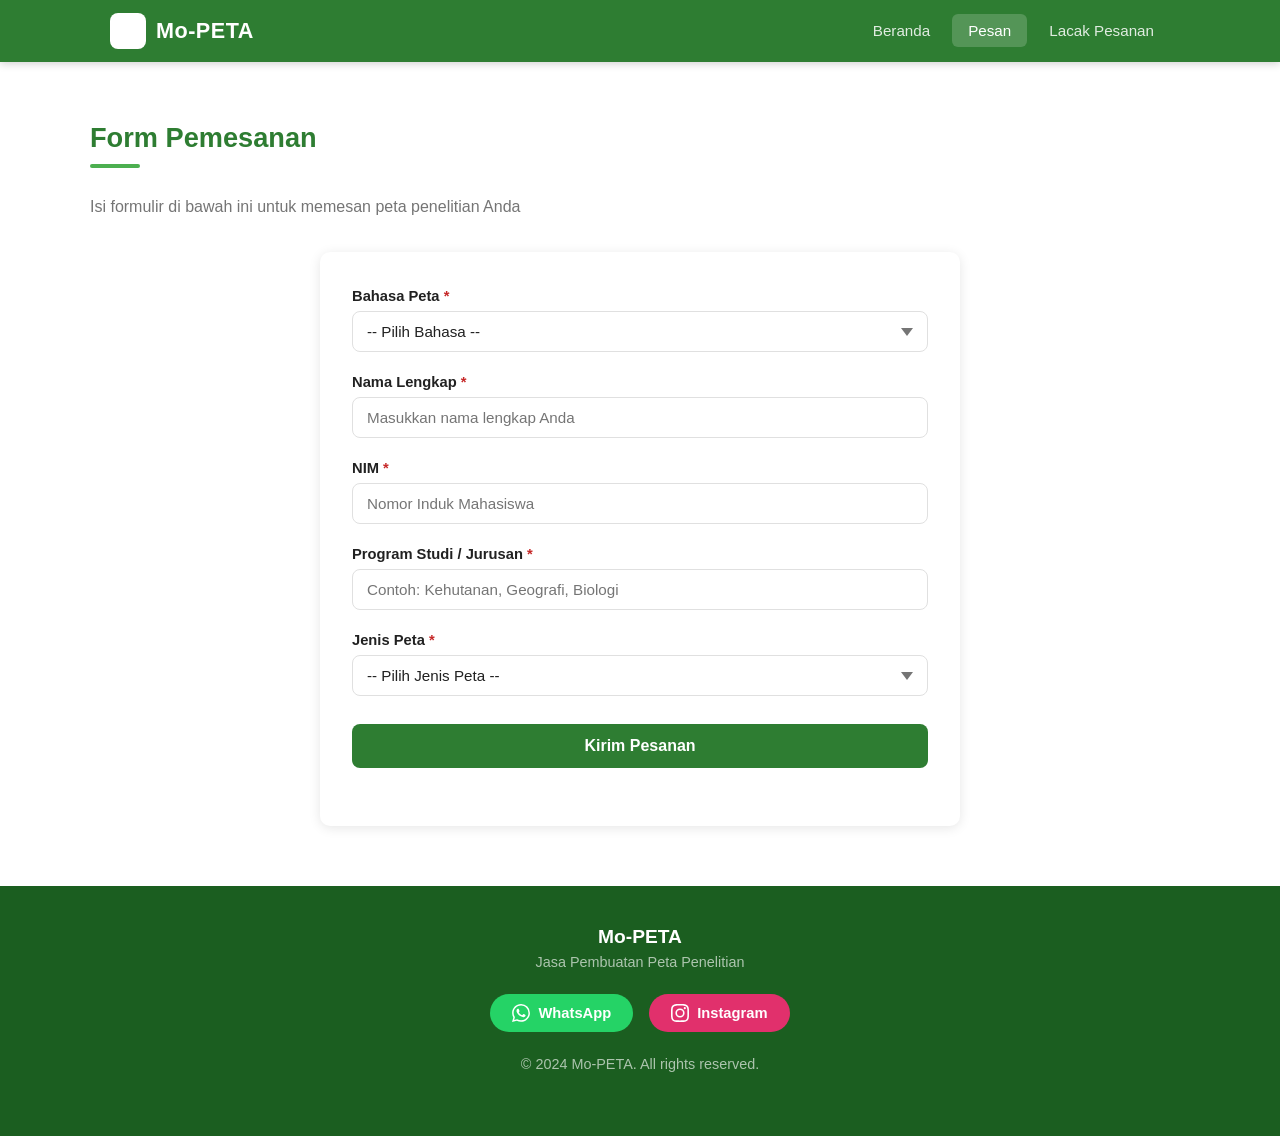
==== pesan.html @ 7c458ebf "Add files via upload" ====
<!DOCTYPE html>
<html lang="id">
<head>
  <meta charset="UTF-8" />
  <meta name="viewport" content="width=device-width, initial-scale=1.0" />
  <title>Pesan Peta — Mo-PETA</title>
  <link rel="stylesheet" href="style.css" />
</head>
<body>

  <!-- NAVBAR -->
  <nav class="navbar">
    <div class="navbar-inner">
      <a href="index.html" class="navbar-brand">
        <div class="brand-icon">🗺</div>
        <span>Mo-PETA</span>
      </a>
      <ul class="navbar-nav">
        <li><a href="index.html"  class="nav-link">Beranda</a></li>
        <li><a href="pesan.html"  class="nav-link">Pesan</a></li>
        <li><a href="lacak.html"  class="nav-link">Lacak Pesanan</a></li>
      </ul>
    </div>
  </nav>

  <main>
    <section class="section form-section">
      <div class="section-inner">
        <h2 class="section-title">Form Pemesanan</h2>
        <div class="section-divider"></div>
        <p class="section-subtitle">Isi formulir di bawah ini untuk memesan peta penelitian Anda</p>

        <div class="form-card">

          <!-- Hasil pesanan berhasil -->
          <div id="hasil-pesan" class="hasil-pesan-box" style="display:none">
            <h3>✅ Pesanan Berhasil Dikirim!</h3>
            <p>Simpan ID pesanan Anda untuk melacak progress pembuatan peta.</p>
            <div class="id-box">
              <span class="order-id-display">—</span>
              <button class="btn-salin" onclick="salinId()">Salin</button>
            </div>
            <p class="hasil-catatan">Gunakan ID ini di halaman <a href="lacak.html" style="color:var(--hijau);font-weight:600">Lacak Pesanan</a></p>
          </div>

          <!-- Alert error -->
          <div id="status-pesan" class="alert" style="display:none"></div>

          <!-- Form -->
          <form id="form-pesan" novalidate>

            <!-- Bahasa -->
            <div class="form-group">
              <label for="bahasa">Bahasa Peta <span class="wajib">*</span></label>
              <select id="bahasa" name="bahasa" class="form-control" required>
                <option value="">-- Pilih Bahasa --</option>
                <option value="Indonesia">Indonesia</option>
                <option value="Inggris">Inggris</option>
              </select>
            </div>

            <!-- Nama -->
            <div class="form-group">
              <label for="nama">Nama Lengkap <span class="wajib">*</span></label>
              <input type="text" id="nama" name="nama" class="form-control"
                placeholder="Masukkan nama lengkap Anda" required />
            </div>

            <!-- NIM -->
            <div class="form-group">
              <label for="nim">NIM <span class="wajib">*</span></label>
              <input type="text" id="nim" name="nim" class="form-control"
                placeholder="Nomor Induk Mahasiswa" required />
            </div>

            <!-- Program Studi -->
            <div class="form-group">
              <label for="program-studi">Program Studi / Jurusan <span class="wajib">*</span></label>
              <input type="text" id="program-studi" name="programStudi" class="form-control"
                placeholder="Contoh: Kehutanan, Geografi, Biologi" required />
            </div>

            <!-- Jenis Peta -->
            <div class="form-group">
              <label for="jenis-peta">Jenis Peta <span class="wajib">*</span></label>
              <select id="jenis-peta" name="jenisPeta" class="form-control" required>
                <option value="">-- Pilih Jenis Peta --</option>
                <option value="Peta Lokasi Penelitian">Peta Lokasi Penelitian</option>
                <option value="Peta Titik Pengambilan Sampel">Peta Titik Pengambilan Sampel</option>
              </select>
            </div>

            <!-- [Kondisional] Peta Lokasi Penelitian -->
            <div id="section-lokasi" style="display:none">
              <div class="form-group">
                <label for="jenis-lokasi">Jenis Lokasi <span class="wajib">*</span></label>
                <select id="jenis-lokasi" name="jenisLokasi" class="form-control">
                  <option value="">-- Pilih Jenis Lokasi --</option>
                  <option value="Wilayah">Wilayah (Desa, Kecamatan, Kota, Provinsi, dll)</option>
                  <option value="Nama Tempat (Institusi/Lembaga)">Nama Tempat (Institusi / Lembaga)</option>
                </select>
              </div>
              <div id="section-detail-lokasi" class="form-group" style="display:none">
                <label for="detail-lokasi" id="label-detail">Detail Lokasi <span class="wajib">*</span></label>
                <input type="text" id="detail-lokasi" name="detailLokasi" class="form-control"
                  placeholder="" />
              </div>
            </div>

            <!-- [Kondisional] Peta Titik Pengambilan Sampel → WA -->
            <div id="section-wa" style="display:none">
              <div class="wa-info">
                Pemesanan <strong>Peta Titik Pengambilan Sampel</strong> dilakukan melalui WhatsApp agar kami bisa berkoordinasi langsung mengenai data koordinat titik sampel Anda.
              </div>
              <button type="button" id="btn-wa-sampel" class="btn-wa">
                <svg width="20" height="20" viewBox="0 0 24 24" fill="currentColor"><path d="M17.472 14.382c-.297-.149-1.758-.867-2.03-.967-.273-.099-.471-.148-.67.15-.197.297-.767.966-.94 1.164-.173.199-.347.223-.644.075-.297-.15-1.255-.463-2.39-1.475-.883-.788-1.48-1.761-1.653-2.059-.173-.297-.018-.458.13-.606.134-.133.298-.347.446-.52.149-.174.198-.298.298-.497.099-.198.05-.371-.025-.52-.075-.149-.669-1.612-.916-2.207-.242-.579-.487-.5-.669-.51-.173-.008-.371-.01-.57-.01-.198 0-.52.074-.792.372-.272.297-1.04 1.016-1.04 2.479 0 1.462 1.065 2.875 1.213 3.074.149.198 2.096 3.2 5.077 4.487.709.306 1.262.489 1.694.625.712.227 1.36.195 1.871.118.571-.085 1.758-.719 2.006-1.413.248-.694.248-1.289.173-1.413-.074-.124-.272-.198-.57-.347m-5.421 7.403h-.004a9.87 9.87 0 01-5.031-1.378l-.361-.214-3.741.982.998-3.648-.235-.374a9.86 9.86 0 01-1.51-5.26c.001-5.45 4.436-9.884 9.888-9.884 2.64 0 5.122 1.03 6.988 2.898a9.825 9.825 0 012.893 6.994c-.003 5.45-4.437 9.884-9.885 9.884m8.413-18.297A11.815 11.815 0 0012.05 0C5.495 0 .16 5.335.157 11.892c0 2.096.547 4.142 1.588 5.945L.057 24l6.305-1.654a11.882 11.882 0 005.683 1.448h.005c6.554 0 11.89-5.335 11.893-11.893a11.821 11.821 0 00-3.48-8.413Z"/></svg>
                Hubungi via WhatsApp
              </button>
            </div>

            <!-- Tombol Kirim (hanya muncul jika bukan jenis sampel) -->
            <div id="section-submit" class="form-group" style="margin-top:28px">
              <button type="submit" id="btn-kirim" class="btn-primary">Kirim Pesanan</button>
            </div>

          </form>
        </div>
      </div>
    </section>
  </main>

  <!-- FOOTER -->
  <footer class="footer">
    <div class="footer-inner">
      <h3>Mo-PETA</h3>
      <p>Jasa Pembuatan Peta Penelitian</p>
      <div class="footer-kontak">
        <a class="footer-btn wa footer-wa" href="#">
          <svg width="18" height="18" viewBox="0 0 24 24" fill="currentColor"><path d="M17.472 14.382c-.297-.149-1.758-.867-2.03-.967-.273-.099-.471-.148-.67.15-.197.297-.767.966-.94 1.164-.173.199-.347.223-.644.075-.297-.15-1.255-.463-2.39-1.475-.883-.788-1.48-1.761-1.653-2.059-.173-.297-.018-.458.13-.606.134-.133.298-.347.446-.52.149-.174.198-.298.298-.497.099-.198.05-.371-.025-.52-.075-.149-.669-1.612-.916-2.207-.242-.579-.487-.5-.669-.51-.173-.008-.371-.01-.57-.01-.198 0-.52.074-.792.372-.272.297-1.04 1.016-1.04 2.479 0 1.462 1.065 2.875 1.213 3.074.149.198 2.096 3.2 5.077 4.487.709.306 1.262.489 1.694.625.712.227 1.36.195 1.871.118.571-.085 1.758-.719 2.006-1.413.248-.694.248-1.289.173-1.413-.074-.124-.272-.198-.57-.347m-5.421 7.403h-.004a9.87 9.87 0 01-5.031-1.378l-.361-.214-3.741.982.998-3.648-.235-.374a9.86 9.86 0 01-1.51-5.26c.001-5.45 4.436-9.884 9.888-9.884 2.64 0 5.122 1.03 6.988 2.898a9.825 9.825 0 012.893 6.994c-.003 5.45-4.437 9.884-9.885 9.884m8.413-18.297A11.815 11.815 0 0012.05 0C5.495 0 .16 5.335.157 11.892c0 2.096.547 4.142 1.588 5.945L.057 24l6.305-1.654a11.882 11.882 0 005.683 1.448h.005c6.554 0 11.89-5.335 11.893-11.893a11.821 11.821 0 00-3.48-8.413Z"/></svg>
          WhatsApp
        </a>
        <a class="footer-btn ig footer-ig" href="#">
          <svg width="18" height="18" viewBox="0 0 24 24" fill="currentColor"><path d="M12 2.163c3.204 0 3.584.012 4.85.07 3.252.148 4.771 1.691 4.919 4.919.058 1.265.069 1.645.069 4.849 0 3.205-.012 3.584-.069 4.849-.149 3.225-1.664 4.771-4.919 4.919-1.266.058-1.644.07-4.85.07-3.204 0-3.584-.012-4.849-.07-3.26-.149-4.771-1.699-4.919-4.92-.058-1.265-.07-1.644-.07-4.849 0-3.204.013-3.583.07-4.849.149-3.227 1.664-4.771 4.919-4.919 1.266-.057 1.645-.069 4.849-.069zM12 0C8.741 0 8.333.014 7.053.072 2.695.272.273 2.69.073 7.052.014 8.333 0 8.741 0 12c0 3.259.014 3.668.072 4.948.2 4.358 2.618 6.78 6.98 6.98C8.333 23.986 8.741 24 12 24c3.259 0 3.668-.014 4.948-.072 4.354-.2 6.782-2.618 6.979-6.98.059-1.28.073-1.689.073-4.948 0-3.259-.014-3.667-.072-4.947-.196-4.354-2.617-6.78-6.979-6.98C15.668.014 15.259 0 12 0zm0 5.838a6.162 6.162 0 100 12.324 6.162 6.162 0 000-12.324zM12 16a4 4 0 110-8 4 4 0 010 8zm6.406-11.845a1.44 1.44 0 100 2.881 1.44 1.44 0 000-2.881z"/></svg>
          Instagram
        </a>
      </div>
      <p class="footer-copy">&copy; 2024 Mo-PETA. All rights reserved.</p>
    </div>
  </footer>

  <script src="app.js"></script>
  <script>
    function initPage() {
      initFormPesan();

      // Sembunyikan tombol kirim jika jenis peta sampel
      document.getElementById("jenis-peta").addEventListener("change", function () {
        var submitSection = document.getElementById("section-submit");
        if (this.value === "Peta Titik Pengambilan Sampel") {
          submitSection.style.display = "none";
        } else {
          submitSection.style.display = "block";
        }
      });
    }
  </script>
</body>
</html>
---- style.css ----
/* ============================================================
   Mo-PETA — Style Sheet
   ============================================================ */

/* ---- Reset & Base ---- */
*, *::before, *::after { box-sizing: border-box; margin: 0; padding: 0; }

:root {
  --hijau-tua:   #1B5E20;
  --hijau:       #2E7D32;
  --hijau-muda:  #4CAF50;
  --hijau-terang:#A5D6A7;
  --hijau-bg:    #E8F5E9;
  --putih:       #FFFFFF;
  --abu-muda:    #F5F5F5;
  --abu:         #E0E0E0;
  --teks:        #212121;
  --teks-abu:    #757575;
  --kuning:      #F9A825;
  --biru:        #1565C0;
  --oranye:      #E65100;
  --merah:       #C62828;
  --radius:      10px;
  --shadow:      0 2px 12px rgba(0,0,0,0.10);
  --shadow-hover:0 6px 24px rgba(0,0,0,0.16);
  --transition:  0.25s ease;
}

html { scroll-behavior: smooth; }
body {
  font-family: 'Segoe UI', Arial, sans-serif;
  color: var(--teks);
  background: var(--abu-muda);
  min-height: 100vh;
  display: flex;
  flex-direction: column;
}
main { flex: 1; }
a { color: inherit; text-decoration: none; }
img { display: block; max-width: 100%; }
button { cursor: pointer; font-family: inherit; }


/* ---- Navbar ---- */
.navbar {
  background: var(--hijau);
  position: sticky;
  top: 0;
  z-index: 100;
  box-shadow: 0 2px 8px rgba(0,0,0,0.18);
}
.navbar-inner {
  max-width: 1100px;
  margin: 0 auto;
  padding: 0 20px;
  display: flex;
  align-items: center;
  justify-content: space-between;
  height: 62px;
}
.navbar-brand {
  display: flex;
  align-items: center;
  gap: 10px;
  font-size: 1.35rem;
  font-weight: 700;
  color: var(--putih);
  letter-spacing: 0.5px;
}
.navbar-brand .brand-icon {
  width: 36px;
  height: 36px;
  background: var(--putih);
  border-radius: 8px;
  display: flex;
  align-items: center;
  justify-content: center;
  font-size: 1.2rem;
}
.navbar-nav {
  display: flex;
  gap: 6px;
  list-style: none;
}
.nav-link {
  color: rgba(255,255,255,0.85);
  padding: 8px 16px;
  border-radius: 6px;
  font-size: 0.95rem;
  font-weight: 500;
  transition: background var(--transition), color var(--transition);
}
.nav-link:hover, .nav-link.active {
  background: rgba(255,255,255,0.18);
  color: var(--putih);
}


/* ---- Hero ---- */
.hero {
  background: linear-gradient(135deg, var(--hijau-tua) 0%, var(--hijau) 60%, var(--hijau-muda) 100%);
  color: var(--putih);
  padding: 80px 20px 70px;
  text-align: center;
}
.hero-inner { max-width: 700px; margin: 0 auto; }
.hero h1 { font-size: 2.8rem; font-weight: 800; letter-spacing: -0.5px; }
.hero h1 span { color: var(--hijau-terang); }
.hero p { margin: 18px 0 32px; font-size: 1.12rem; opacity: 0.9; line-height: 1.65; }
.btn-hero {
  display: inline-block;
  background: var(--putih);
  color: var(--hijau);
  padding: 14px 36px;
  border-radius: 50px;
  font-size: 1.05rem;
  font-weight: 700;
  box-shadow: var(--shadow);
  transition: transform var(--transition), box-shadow var(--transition);
  border: none;
}
.btn-hero:hover {
  transform: translateY(-2px);
  box-shadow: var(--shadow-hover);
}


/* ---- Section ---- */
.section { padding: 60px 20px; }
.section-inner { max-width: 1100px; margin: 0 auto; }
.section-title {
  font-size: 1.7rem;
  font-weight: 700;
  color: var(--hijau);
  margin-bottom: 10px;
}
.section-subtitle {
  color: var(--teks-abu);
  margin-bottom: 36px;
  font-size: 1rem;
}
.section-divider {
  width: 50px;
  height: 4px;
  background: var(--hijau-muda);
  border-radius: 2px;
  margin: 10px 0 30px;
}


/* ---- About Cards ---- */
.about-grid {
  display: grid;
  grid-template-columns: repeat(auto-fit, minmax(240px, 1fr));
  gap: 20px;
}
.about-card {
  background: var(--putih);
  border-radius: var(--radius);
  padding: 28px 24px;
  box-shadow: var(--shadow);
  border-top: 4px solid var(--hijau-muda);
}
.about-card .card-icon { font-size: 2rem; margin-bottom: 14px; }
.about-card h3 { font-size: 1.05rem; font-weight: 700; margin-bottom: 8px; color: var(--hijau); }
.about-card p { font-size: 0.92rem; color: var(--teks-abu); line-height: 1.6; }


/* ---- Gallery ---- */
.gallery-section { background: var(--putih); }
.gallery-scroll-wrap {
  overflow-x: auto;
  padding-bottom: 12px;
  -webkit-overflow-scrolling: touch;
  scrollbar-width: thin;
  scrollbar-color: var(--hijau-terang) var(--abu-muda);
}
.gallery-scroll-wrap::-webkit-scrollbar { height: 6px; }
.gallery-scroll-wrap::-webkit-scrollbar-thumb { background: var(--hijau-terang); border-radius: 3px; }
.gallery-track {
  display: flex;
  gap: 20px;
  padding: 8px 4px 4px;
  width: max-content;
}
.gallery-item { flex: 0 0 220px; }
.gallery-img-box {
  width: 220px;
  height: 165px;
  background: var(--hijau-bg);
  border-radius: var(--radius);
  overflow: hidden;
  display: flex;
  align-items: center;
  justify-content: center;
  box-shadow: var(--shadow);
  transition: box-shadow var(--transition), transform var(--transition);
}
.gallery-img-box:hover {
  box-shadow: var(--shadow-hover);
  transform: translateY(-3px);
}
.gallery-img-box img {
  width: 100%;
  height: 100%;
  object-fit: contain;
  padding: 6px;
}
.gallery-img-box .img-placeholder {
  display: flex;
  flex-direction: column;
  align-items: center;
  justify-content: center;
  gap: 8px;
  color: var(--hijau);
  opacity: 0.5;
  font-size: 0.85rem;
  text-align: center;
  padding: 12px;
}
.gallery-img-box .img-placeholder .ph-icon { font-size: 2.5rem; }
.gallery-caption {
  margin-top: 10px;
  font-size: 0.88rem;
  font-weight: 600;
  color: var(--teks);
  text-align: center;
  line-height: 1.4;
}
.gallery-caption .caption-sub {
  display: block;
  font-size: 0.78rem;
  font-weight: 400;
  color: var(--teks-abu);
  margin-top: 2px;
}


/* ---- CTA ---- */
.cta-section {
  background: linear-gradient(135deg, var(--hijau) 0%, var(--hijau-muda) 100%);
  text-align: center;
  padding: 60px 20px;
  color: var(--putih);
}
.cta-section h2 { font-size: 1.8rem; font-weight: 700; margin-bottom: 12px; }
.cta-section p { opacity: 0.9; margin-bottom: 28px; font-size: 1rem; }


/* ---- Form ---- */
.form-section { background: var(--putih); }
.form-card {
  background: var(--putih);
  border-radius: var(--radius);
  box-shadow: var(--shadow);
  padding: 36px 32px;
  max-width: 640px;
  margin: 0 auto;
}
.form-group { margin-bottom: 22px; }
.form-group label {
  display: block;
  font-size: 0.92rem;
  font-weight: 600;
  color: var(--teks);
  margin-bottom: 7px;
}
.form-group .wajib { color: var(--merah); }
.form-control {
  width: 100%;
  padding: 11px 14px;
  border: 1.5px solid var(--abu);
  border-radius: 8px;
  font-size: 0.95rem;
  font-family: inherit;
  color: var(--teks);
  background: var(--putih);
  transition: border-color var(--transition), box-shadow var(--transition);
  outline: none;
}
.form-control:focus {
  border-color: var(--hijau-muda);
  box-shadow: 0 0 0 3px rgba(76,175,80,0.15);
}
select.form-control { appearance: none; background-image: url("data:image/svg+xml,%3Csvg xmlns='http://www.w3.org/2000/svg' width='12' height='8'%3E%3Cpath d='M0 0l6 8 6-8z' fill='%23757575'/%3E%3C/svg%3E"); background-repeat: no-repeat; background-position: right 14px center; padding-right: 38px; }
.hidden { display: none !important; }
.btn-primary {
  display: inline-block;
  background: var(--hijau);
  color: var(--putih);
  padding: 13px 32px;
  border-radius: 8px;
  font-size: 1rem;
  font-weight: 700;
  border: none;
  transition: background var(--transition), transform var(--transition);
  width: 100%;
}
.btn-primary:hover { background: var(--hijau-tua); transform: translateY(-1px); }
.btn-primary:disabled { background: var(--abu); color: var(--teks-abu); transform: none; cursor: not-allowed; }
.btn-wa {
  display: inline-flex;
  align-items: center;
  gap: 10px;
  background: #25D366;
  color: var(--putih);
  padding: 13px 28px;
  border-radius: 8px;
  font-size: 1rem;
  font-weight: 700;
  border: none;
  transition: background var(--transition);
  width: 100%;
  justify-content: center;
}
.btn-wa:hover { background: #128C7E; }
.wa-info {
  background: #f0fdf4;
  border: 1.5px solid #bbf7d0;
  border-radius: 8px;
  padding: 14px 18px;
  font-size: 0.92rem;
  color: #166534;
  margin-bottom: 16px;
}


/* ---- Alert ---- */
.alert {
  border-radius: 8px;
  padding: 14px 18px;
  font-size: 0.95rem;
  margin-bottom: 16px;
}
.alert-error { background: #FFF5F5; border: 1.5px solid #FED7D7; color: #C62828; }
.alert-success { background: #F0FFF4; border: 1.5px solid #C6F6D5; color: #276749; }


/* ---- Hasil Pesanan ---- */
.hasil-pesan-box {
  background: var(--hijau-bg);
  border: 2px solid var(--hijau-terang);
  border-radius: var(--radius);
  padding: 28px 24px;
  text-align: center;
  margin-top: 16px;
}
.hasil-pesan-box h3 { color: var(--hijau); font-size: 1.2rem; margin-bottom: 8px; }
.hasil-pesan-box p { color: var(--teks-abu); font-size: 0.92rem; margin-bottom: 18px; }
.id-box {
  display: inline-flex;
  align-items: center;
  gap: 12px;
  background: var(--putih);
  border-radius: 8px;
  padding: 12px 20px;
  box-shadow: var(--shadow);
  margin-bottom: 10px;
}
.order-id-display {
  font-size: 1.4rem;
  font-weight: 800;
  color: var(--hijau);
  letter-spacing: 1px;
}
.btn-salin {
  background: var(--hijau);
  color: var(--putih);
  border: none;
  border-radius: 6px;
  padding: 6px 14px;
  font-size: 0.88rem;
  font-weight: 600;
}
.btn-salin:hover { background: var(--hijau-tua); }
.hasil-catatan { font-size: 0.88rem; color: var(--teks-abu); margin-top: 8px; }


/* ---- Lacak Pesanan ---- */
.lacak-grid {
  display: grid;
  grid-template-columns: 1fr 1fr;
  gap: 28px;
  align-items: start;
}
.lacak-card {
  background: var(--putih);
  border-radius: var(--radius);
  box-shadow: var(--shadow);
  padding: 28px 24px;
}
.lacak-card h2 {
  font-size: 1.1rem;
  font-weight: 700;
  color: var(--hijau);
  margin-bottom: 6px;
}
.lacak-card p { font-size: 0.88rem; color: var(--teks-abu); margin-bottom: 18px; }
.input-row { display: flex; gap: 10px; }
.input-row .form-control { flex: 1; }
.btn-cari {
  background: var(--hijau);
  color: var(--putih);
  border: none;
  border-radius: 8px;
  padding: 11px 20px;
  font-size: 0.95rem;
  font-weight: 700;
  white-space: nowrap;
  transition: background var(--transition);
}
.btn-cari:hover { background: var(--hijau-tua); }


/* ---- Order Card (hasil lacak) ---- */
.order-card {
  background: var(--putih);
  border-radius: var(--radius);
  box-shadow: var(--shadow);
  overflow: hidden;
  margin-top: 16px;
  border: 1.5px solid var(--abu);
}
.order-card-header {
  display: flex;
  align-items: center;
  justify-content: space-between;
  padding: 14px 18px;
  background: var(--hijau-bg);
  border-bottom: 1px solid var(--abu);
}
.order-id { font-weight: 700; font-size: 1.05rem; color: var(--hijau); }
.order-card-body { padding: 14px 18px; }
.order-row {
  display: flex;
  justify-content: space-between;
  padding: 8px 0;
  border-bottom: 1px solid var(--abu-muda);
  font-size: 0.9rem;
  gap: 12px;
}
.order-row:last-child { border-bottom: none; }
.order-row span:first-child { color: var(--teks-abu); flex: 0 0 140px; }
.order-row span:last-child { font-weight: 500; text-align: right; word-break: break-word; }
.order-row.catatan span:last-child { color: var(--hijau-tua); font-style: italic; }


/* ---- Badge Status ---- */
.badge {
  display: inline-block;
  padding: 4px 12px;
  border-radius: 50px;
  font-size: 0.8rem;
  font-weight: 700;
  white-space: nowrap;
}
.badge-kuning  { background: #FFF9C4; color: #F57F17; }
.badge-biru    { background: #E3F2FD; color: #1565C0; }
.badge-oranye  { background: #FFF3E0; color: #E65100; }
.badge-hijau   { background: #E8F5E9; color: #2E7D32; }
.badge-merah   { background: #FFEBEE; color: #C62828; }
.badge-abu     { background: #F5F5F5; color: #616161; }


/* ---- Riwayat ---- */
.riwayat-info { font-size: 0.9rem; color: var(--teks-abu); margin-bottom: 12px; }
.riwayat-item {
  background: var(--putih);
  border-radius: 8px;
  box-shadow: var(--shadow);
  margin-bottom: 10px;
  border: 1.5px solid var(--abu);
  overflow: hidden;
}
.riwayat-summary {
  display: flex;
  align-items: center;
  justify-content: space-between;
  padding: 13px 16px;
  cursor: pointer;
  user-select: none;
  background: var(--abu-muda);
  transition: background var(--transition);
  gap: 10px;
}
.riwayat-summary:hover { background: var(--hijau-bg); }
.riwayat-id { font-weight: 700; color: var(--hijau); font-size: 0.95rem; display: block; }
.riwayat-peta { font-size: 0.8rem; color: var(--teks-abu); display: block; }
.riwayat-kanan { display: flex; align-items: center; gap: 10px; }
.riwayat-arrow { color: var(--teks-abu); font-size: 0.8rem; }
.riwayat-detail {
  max-height: 0;
  overflow: hidden;
  transition: max-height 0.35s ease, padding 0.25s ease;
  padding: 0 16px;
}
.riwayat-item.open .riwayat-detail {
  max-height: 400px;
  padding: 14px 16px;
}
.btn-salin-kecil {
  background: var(--hijau-bg);
  color: var(--hijau);
  border: 1px solid var(--hijau-terang);
  border-radius: 4px;
  padding: 2px 10px;
  font-size: 0.78rem;
  font-weight: 600;
  margin-left: 6px;
  transition: background var(--transition);
}
.btn-salin-kecil:hover { background: var(--hijau-terang); }


/* ---- Loading ---- */
.loading { color: var(--teks-abu); font-size: 0.95rem; padding: 12px 0; }
.hasil-box { margin-top: 4px; }


/* ---- Footer ---- */
.footer {
  background: var(--hijau-tua);
  color: rgba(255,255,255,0.85);
  padding: 40px 20px;
  text-align: center;
}
.footer-inner { max-width: 900px; margin: 0 auto; }
.footer h3 { font-size: 1.2rem; font-weight: 700; color: var(--putih); margin-bottom: 6px; }
.footer p { font-size: 0.9rem; margin-bottom: 24px; opacity: 0.75; }
.footer-kontak { display: flex; justify-content: center; gap: 16px; flex-wrap: wrap; margin-bottom: 24px; }
.footer-btn {
  display: inline-flex;
  align-items: center;
  gap: 8px;
  padding: 10px 22px;
  border-radius: 50px;
  font-size: 0.92rem;
  font-weight: 600;
  border: none;
  transition: opacity var(--transition), transform var(--transition);
}
.footer-btn:hover { opacity: 0.88; transform: translateY(-2px); }
.footer-btn.wa { background: #25D366; color: var(--putih); }
.footer-btn.ig { background: #E1306C; color: var(--putih); }
.footer-copy { font-size: 0.8rem; opacity: 0.5; margin-top: 10px; }


/* ---- Responsive ---- */
@media (max-width: 768px) {
  .hero h1 { font-size: 2rem; }
  .lacak-grid { grid-template-columns: 1fr; }
  .form-card { padding: 24px 16px; }
  .navbar-brand span { display: none; }
  .nav-link { padding: 8px 10px; font-size: 0.88rem; }
  .order-row span:first-child { flex: 0 0 110px; }
  .section { padding: 40px 16px; }
  .hero { padding: 56px 16px 48px; }
}
@media (max-width: 480px) {
  .hero h1 { font-size: 1.6rem; }
  .lacak-card { padding: 20px 14px; }
  .input-row { flex-direction: column; }
  .btn-cari { width: 100%; }
}
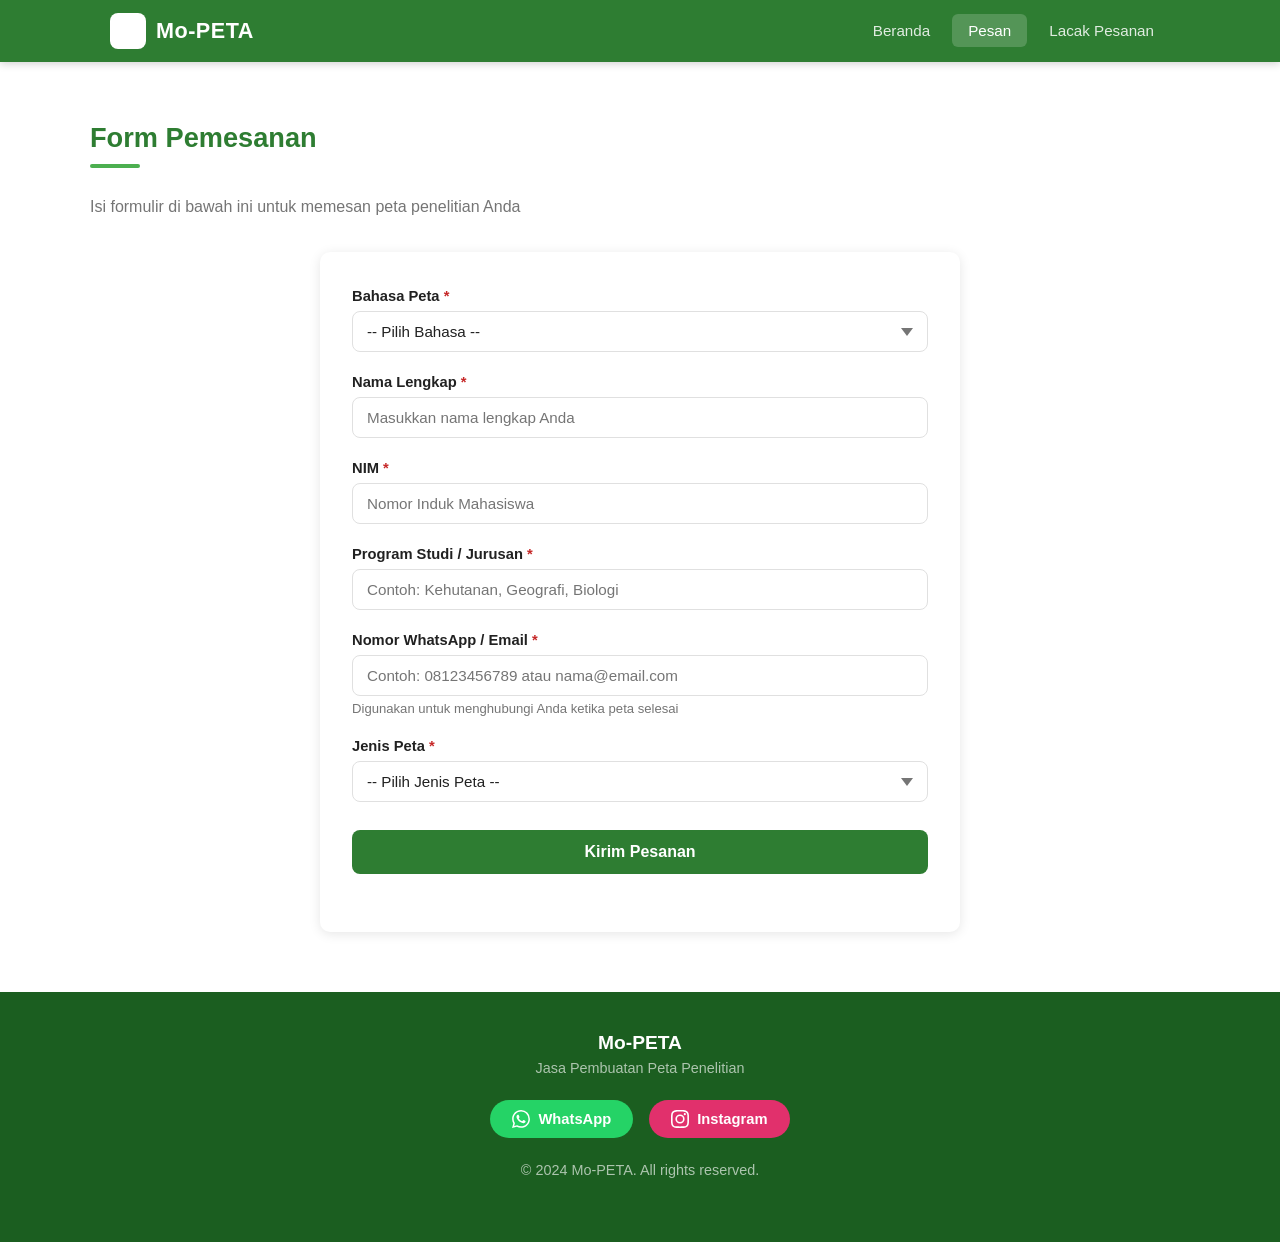
==== commit cf47d140: "Update pesan.html" ====
--- a/pesan.html
+++ b/pesan.html
@@ -78,6 +78,14 @@
               <label for="program-studi">Program Studi / Jurusan <span class="wajib">*</span></label>
               <input type="text" id="program-studi" name="programStudi" class="form-control"
                 placeholder="Contoh: Kehutanan, Geografi, Biologi" required />
+            </div>
+
+            <!-- Kontak -->
+            <div class="form-group">
+              <label for="kontak">Nomor WhatsApp / Email <span class="wajib">*</span></label>
+              <input type="text" id="kontak" name="kontak" class="form-control"
+                placeholder="Contoh: 08123456789 atau nama@email.com" required />
+              <small style="color:var(--teks-abu);font-size:0.82rem;margin-top:5px;display:block">Digunakan untuk menghubungi Anda ketika peta selesai</small>
             </div>
 
             <!-- Jenis Peta -->
